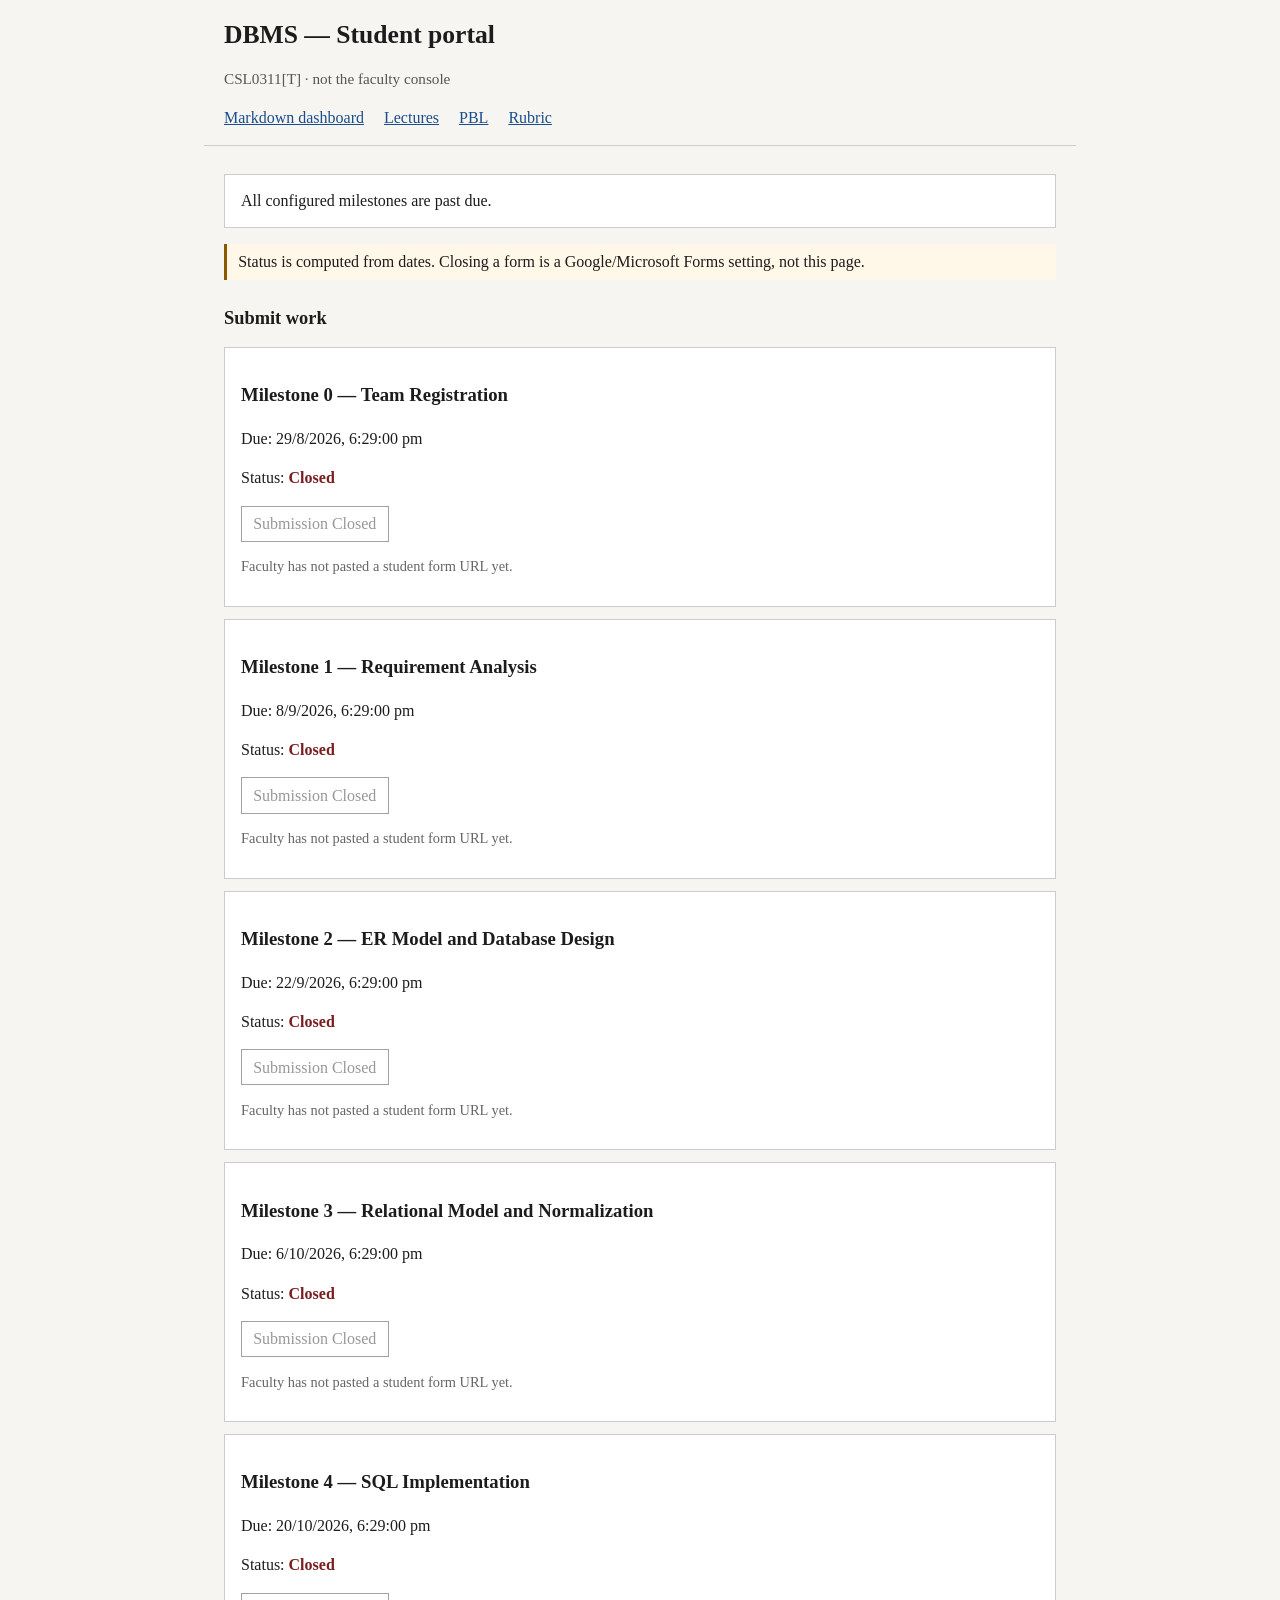
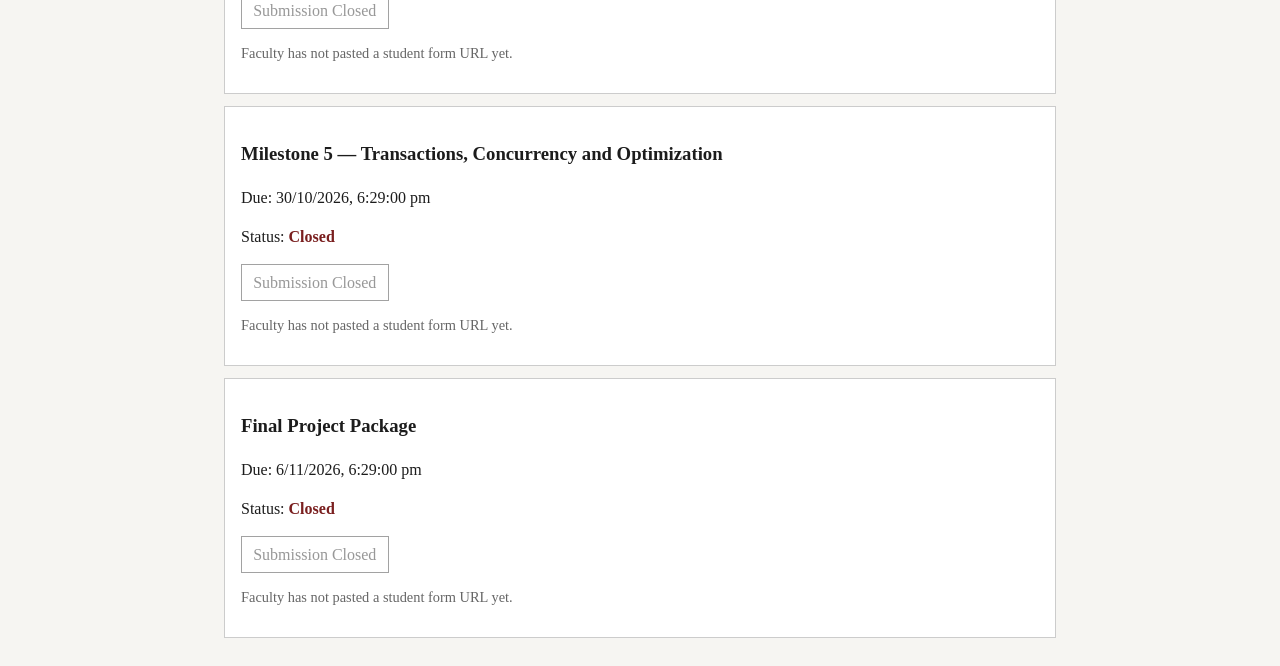
==== portal/student.html @ 3f02ed49 "first commit" ====
<!DOCTYPE html>
<html lang="en">
<head>
  <meta charset="utf-8">
  <meta name="viewport" content="width=device-width, initial-scale=1">
  <title>DBMS — Student</title>
  <link rel="stylesheet" href="css/portal.css">
</head>
<body data-mode="student">
  <header>
    <h1>DBMS — Student portal</h1>
    <p class="sub">CSL0311[T] · not the faculty console</p>
    <nav>
      <a href="../student/index.md">Markdown dashboard</a>
      <a href="../curriculum-overview.md">Lectures</a>
      <a href="../PBL-GUIDELINES.md">PBL</a>
      <a href="../pbl/rubrics/student-rubric.md">Rubric</a>
    </nav>
  </header>
  <main>
    <p id="next-ms" class="card">Loading calendar…</p>
    <p class="note">Status is computed from dates. Closing a form is a Google/Microsoft Forms setting, not this page.</p>
    <p id="config-error" class="muted"></p>
    <h2>Submit work</h2>
    <div id="ms-list"></div>
  </main>
  <script src="js/portal.js"></script>
</body>
</html>
---- portal/css/portal.css ----
body {
  margin: 0;
  font-family: Georgia, "Times New Roman", serif;
  background: #f6f5f2;
  color: #1c1c1c;
  line-height: 1.45;
}
header, main, footer {
  max-width: 52rem;
  margin: 0 auto;
  padding: 1rem 1.25rem;
}
header {
  border-bottom: 1px solid #ccc;
}
h1 { font-size: 1.6rem; margin: 0 0 0.35rem; }
h2 { font-size: 1.15rem; margin-top: 1.6rem; }
a { color: #1a4d8c; }
.sub { color: #555; font-size: 0.95rem; }
nav a { margin-right: 1rem; }
.card {
  border: 1px solid #ccc;
  background: #fff;
  padding: 0.9rem 1rem;
  margin: 0.75rem 0;
}
.muted { color: #666; font-size: 0.9rem; }
.status { font-weight: bold; }
.status-open { color: #0d5c2e; }
.status-soon { color: #8a5a00; }
.status-closed { color: #7a1f1f; }
.status-upcoming { color: #333; }
button, .btn {
  display: inline-block;
  padding: 0.35rem 0.7rem;
  border: 1px solid #333;
  background: #fff;
  color: inherit;
  text-decoration: none;
  font: inherit;
  cursor: pointer;
}
.btn[aria-disabled="true"] {
  opacity: 0.45;
  cursor: not-allowed;
}
table { border-collapse: collapse; width: 100%; font-size: 0.95rem; }
th, td { border: 1px solid #ccc; padding: 0.4rem 0.5rem; text-align: left; }
.note {
  border-left: 3px solid #8a5a00;
  padding: 0.4rem 0.7rem;
  background: #fff8e8;
}
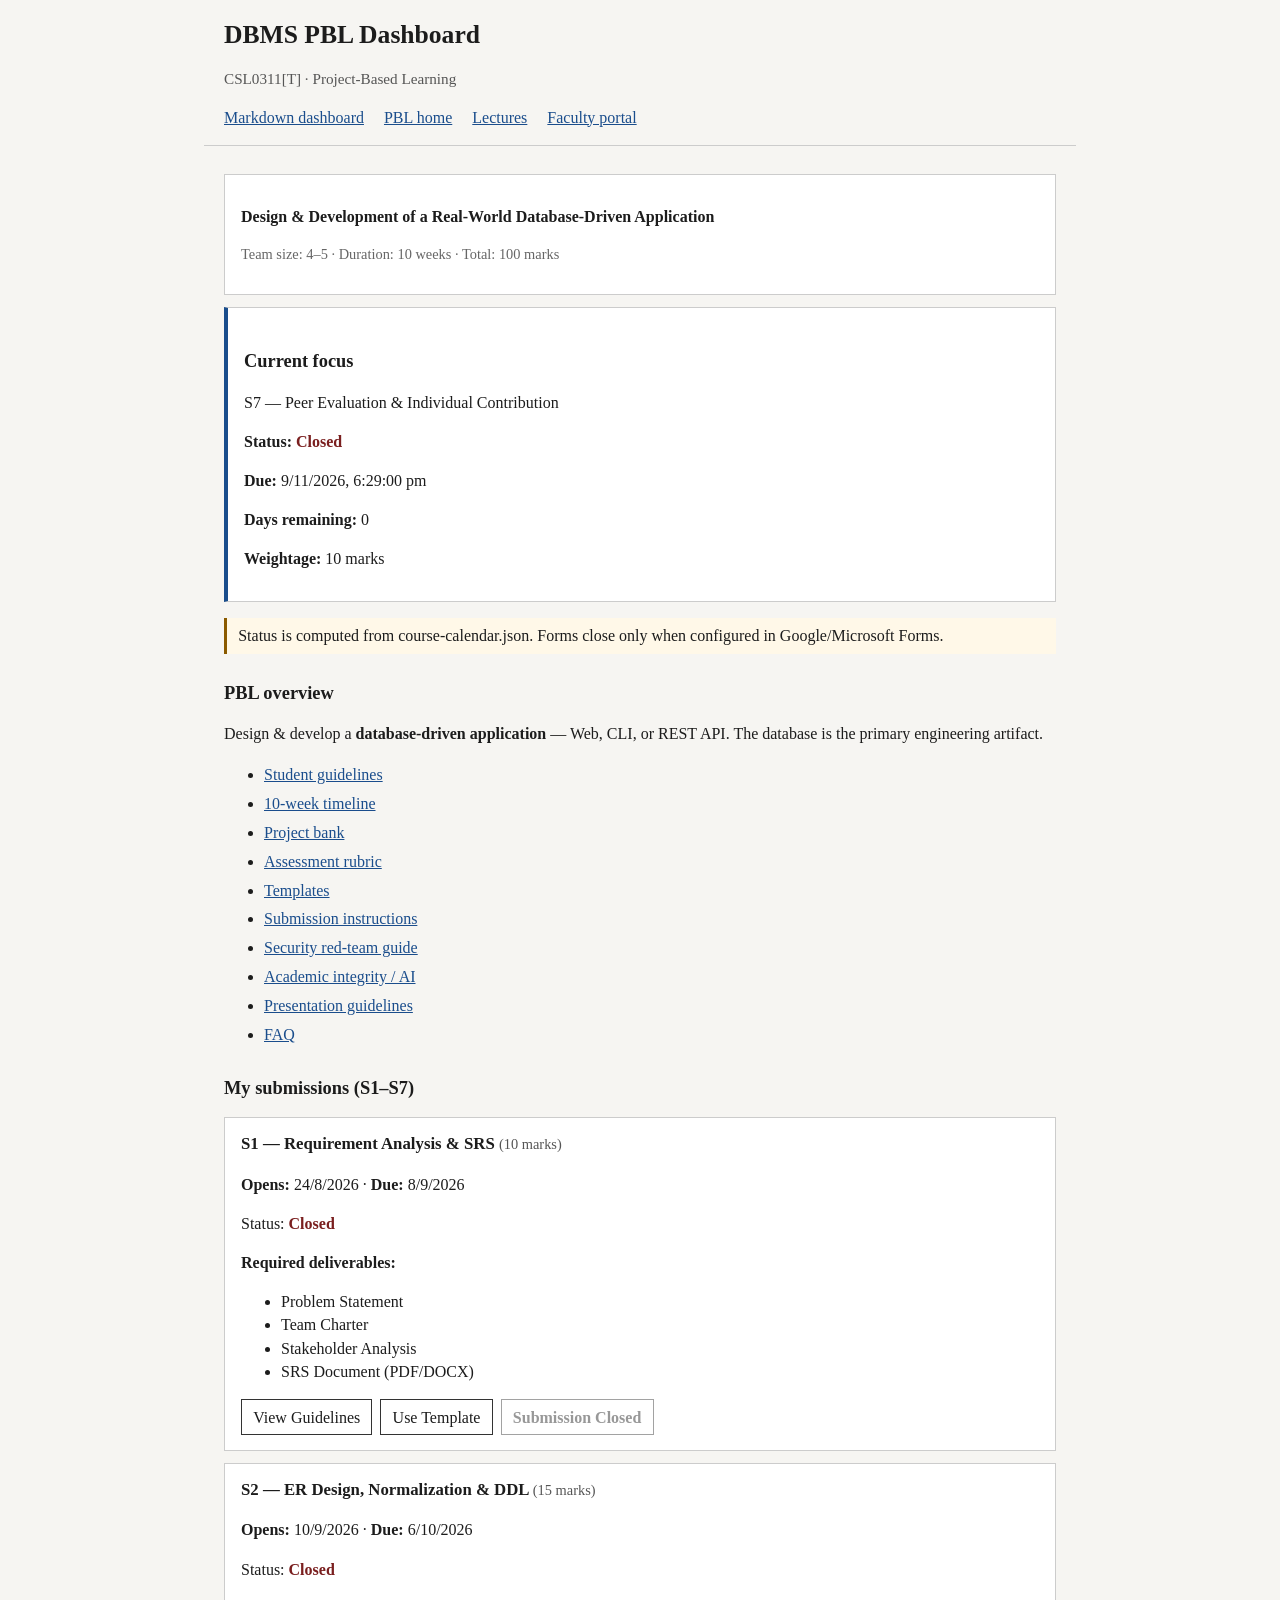
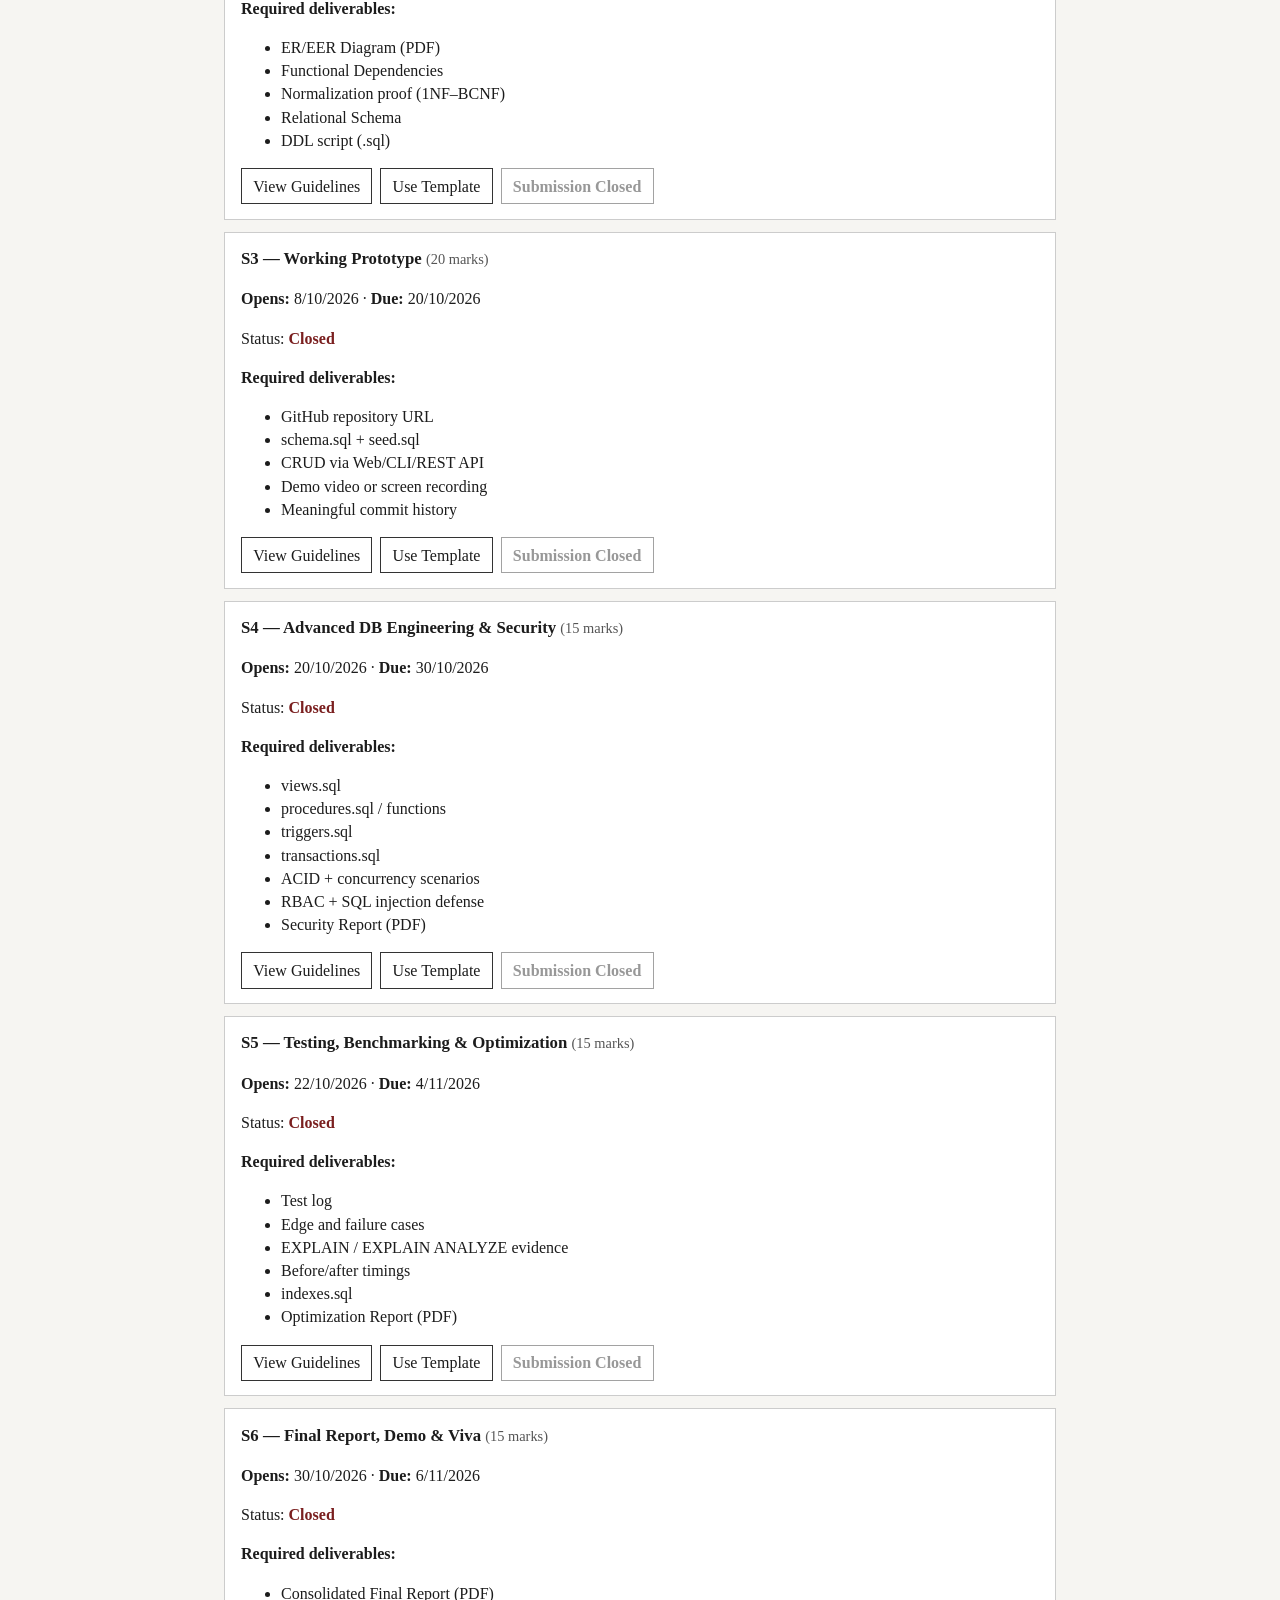
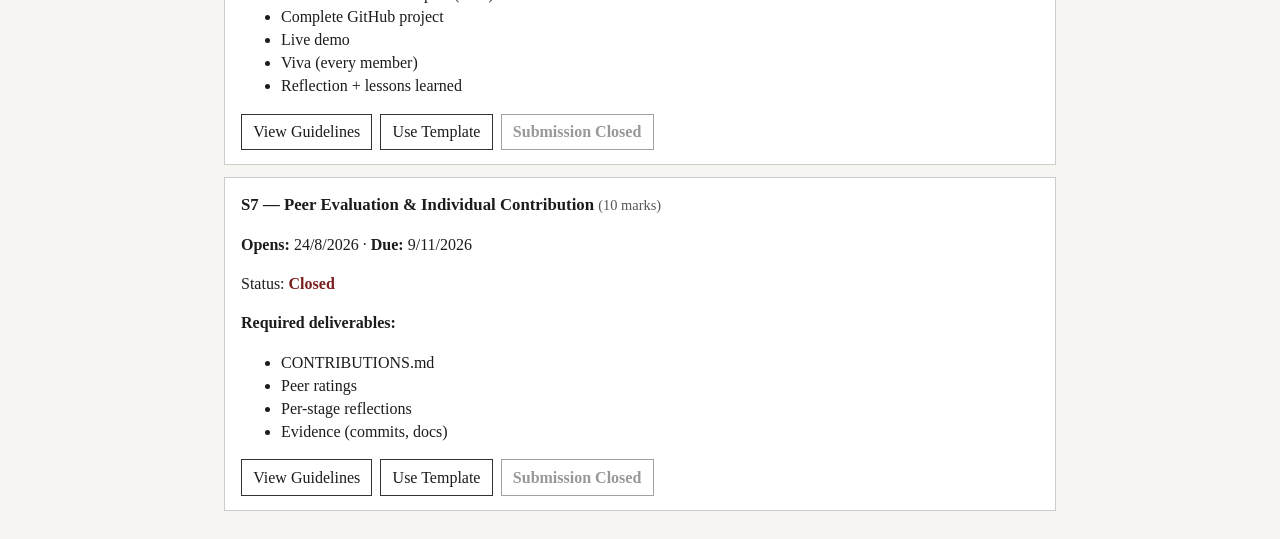
==== commit eec3e990: "first commit" ====
--- a/portal/student.html
+++ b/portal/student.html
@@ -3,25 +3,42 @@
 <head>
   <meta charset="utf-8">
   <meta name="viewport" content="width=device-width, initial-scale=1">
-  <title>DBMS — Student</title>
+  <title>DBMS — PBL Student Dashboard</title>
   <link rel="stylesheet" href="css/portal.css">
 </head>
 <body data-mode="student">
   <header>
-    <h1>DBMS — Student portal</h1>
-    <p class="sub">CSL0311[T] · not the faculty console</p>
+    <h1>DBMS PBL Dashboard</h1>
+    <p class="sub">CSL0311[T] · Project-Based Learning</p>
     <nav>
       <a href="../student/index.md">Markdown dashboard</a>
+      <a href="../pbl/README.md">PBL home</a>
       <a href="../curriculum-overview.md">Lectures</a>
-      <a href="../PBL-GUIDELINES.md">PBL</a>
-      <a href="../pbl/rubrics/student-rubric.md">Rubric</a>
+      <a href="faculty.html">Faculty portal</a>
     </nav>
   </header>
   <main>
-    <p id="next-ms" class="card">Loading calendar…</p>
-    <p class="note">Status is computed from dates. Closing a form is a Google/Microsoft Forms setting, not this page.</p>
+    <section id="pbl-meta" class="card"></section>
+    <section id="stage-hero" class="card highlight"></section>
+    <p class="note">Status is computed from course-calendar.json. Forms close only when configured in Google/Microsoft Forms.</p>
     <p id="config-error" class="muted"></p>
-    <h2>Submit work</h2>
+
+    <h2>PBL overview</h2>
+    <p>Design &amp; develop a <strong>database-driven application</strong> — Web, CLI, or REST API. The database is the primary engineering artifact.</p>
+    <ul class="link-list">
+      <li><a href="../PBL-GUIDELINES.md">Student guidelines</a></li>
+      <li><a href="../pbl/TIMELINE.md">10-week timeline</a></li>
+      <li><a href="../pbl/projects/project-bank.md">Project bank</a></li>
+      <li><a href="../pbl/rubrics/student-rubric.md">Assessment rubric</a></li>
+      <li><a href="../pbl/templates/">Templates</a></li>
+      <li><a href="../pbl/student/SUBMISSION-INSTRUCTIONS.md">Submission instructions</a></li>
+      <li><a href="../pbl/student/SECURITY-AUDIT-GUIDE.md">Security red-team guide</a></li>
+      <li><a href="../AI-USAGE-POLICY.md">Academic integrity / AI</a></li>
+      <li><a href="../pbl/student/PRESENTATION-GUIDELINES.md">Presentation guidelines</a></li>
+      <li><a href="../student/FAQ.md">FAQ</a></li>
+    </ul>
+
+    <h2>My submissions (S1–S7)</h2>
     <div id="ms-list"></div>
   </main>
   <script src="js/portal.js"></script>
--- a/portal/css/portal.css
+++ b/portal/css/portal.css
@@ -44,6 +44,34 @@
   opacity: 0.45;
   cursor: not-allowed;
 }
+.btn-secondary {
+  margin-right: 0.5rem;
+}
+.btn-row {
+  margin-top: 0.75rem;
+}
+.btn-primary {
+  font-weight: bold;
+}
+.stage-card h3 {
+  margin: 0 0 0.5rem;
+  font-size: 1.05rem;
+}
+.weight {
+  font-weight: normal;
+  color: #555;
+  font-size: 0.9rem;
+}
+.highlight {
+  border-left: 4px solid #1a4d8c;
+}
+.link-list {
+  line-height: 1.8;
+}
+code {
+  font-family: ui-monospace, Consolas, monospace;
+  font-size: 0.9em;
+}
 table { border-collapse: collapse; width: 100%; font-size: 0.95rem; }
 th, td { border: 1px solid #ccc; padding: 0.4rem 0.5rem; text-align: left; }
 .note {
